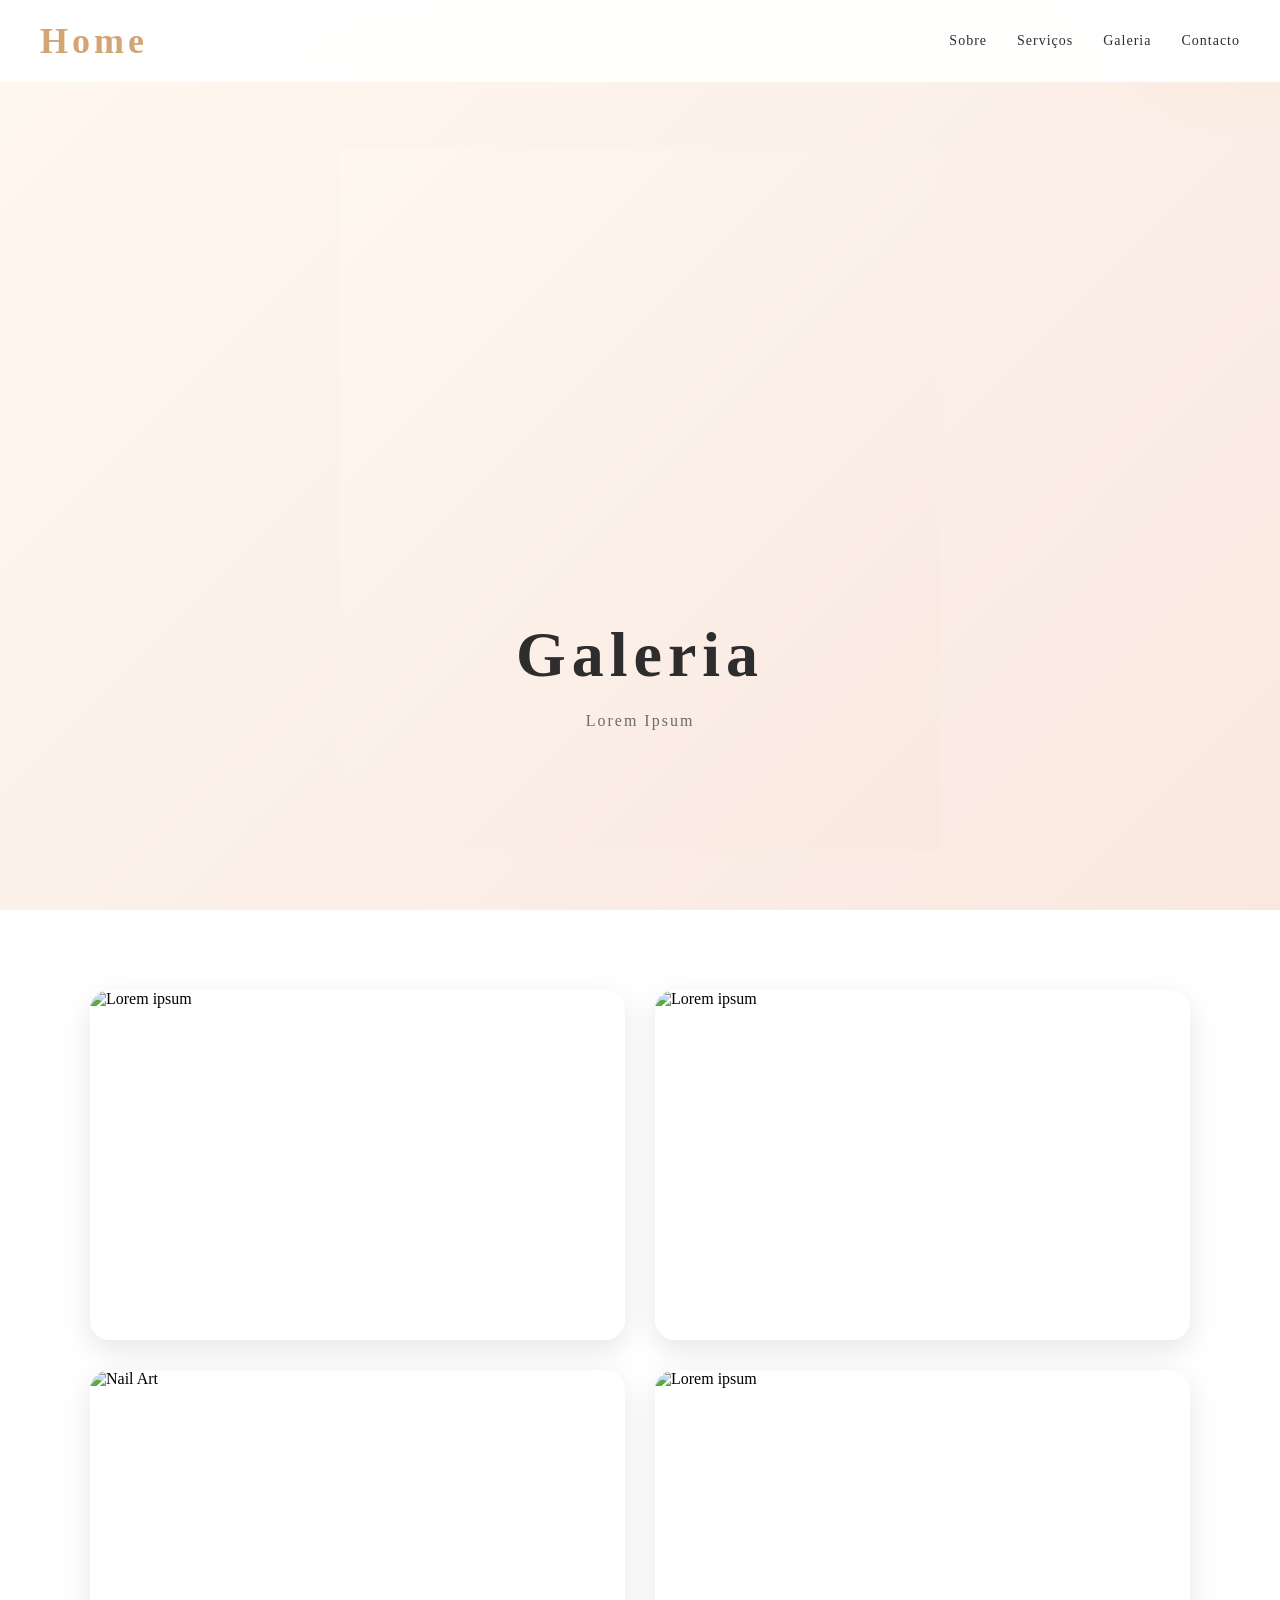
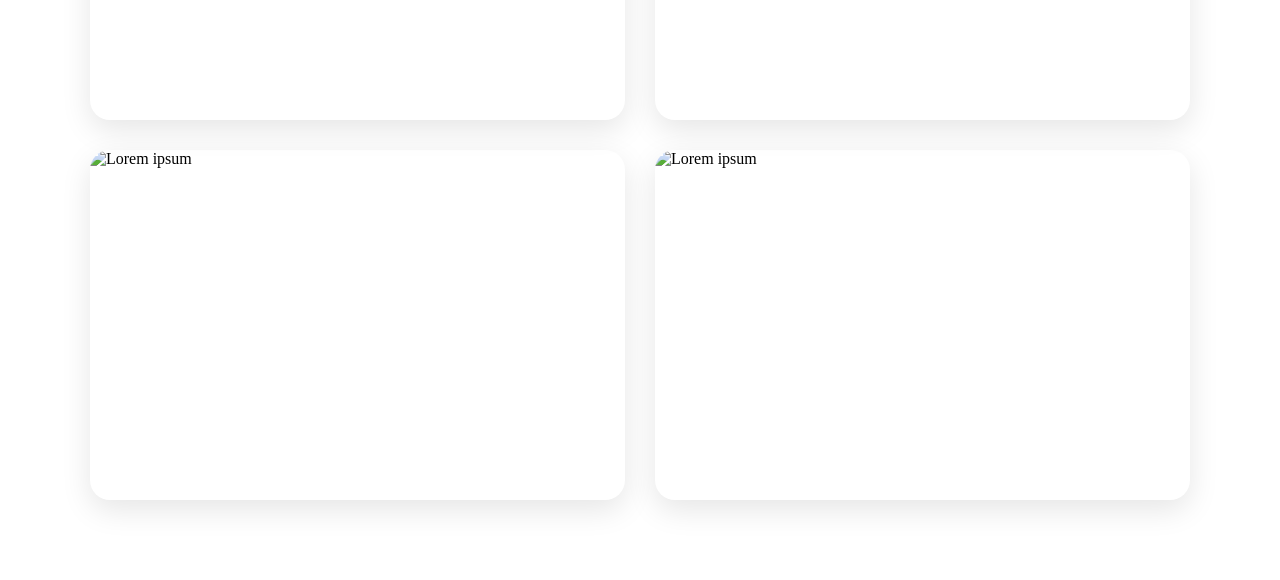
==== pages/galeria.html @ 9c7b869c "Added landing page hero photo. Added missing pages. Added layout for pages. Changed css. Missing: Ad" ====
<!DOCTYPE html>
<html lang="en">

<head>
    <meta charset="UTF-8">
    <meta name="viewport" content="width=device-width, initial-scale=1.0">
    <link rel="stylesheet" href="../css/estilo.css">
    <link href="https://fonts.googleapis.com/icon?family=Material+Icons" rel="stylesheet">
    <title>Galeria</title>
</head>

<body>
    <!-- Navigation -->
    <nav class="navbar">
        <a href="../index.html" class="logo">Home</a>
        <button class="mobile-menu-btn" onclick="toggleMobileMenu()">
            <i class="material-icons">menu</i>
        </button>
        <div class="nav-links">
            <a href="../index.html#about">Sobre</a>
            <a href="./serviços.html">Serviços</a>
            <a href="./galeria.html">Galeria</a>
            <a href="../index.html#contact">Contacto</a>
        </div>
    </nav>

    <!-- Mobile Menu Overlay -->
    <div class="mobile-menu-overlay" id="mobileMenu">
        <button class="mobile-menu-btn" onclick="toggleMobileMenu()"
            style="position: absolute; top: 20px; right: 20px;">
            <i class="material-icons">close</i>
        </button>
        <a href="../index.html#about">Sobre</a>
        <a href="./serviços.html">Serviços</a>
        <a href="./galeria.html">Galeria</a>
        <a href="../index.html#contact">Contacto</a>
    </div>


    <!-- Portfolio Hero -->
    <section class="portfolio-hero">
        <div class="hero-content">
            <h1 class="page-title">Galeria</h1>
            <p class="page-subtitle">Lorem Ipsum</p>
        </div>
    </section>

    <!-- Gallery Grid -->
    <section class="gallery-section">
        <div class="container">
            <div class="gallery-grid">
                <div class="gallery-item">
                    <img src="https://sfile.chatglm.cn/images-ppt/7fe1dd910fc1.jpg" alt=" Lorem ipsum">
                    <div class="gallery-overlay">
                        <h3 class="gallery-title">Lorem Ipsum</h3>
                        <p class="gallery-category">Lorem ipsum dolor sit amet, consectetur adipiscing elit, sed do
                            eiusmod tempor incididunt ut labore et dolore magna aliqua.</p>
                    </div>
                </div>
                <div class="gallery-item">
                    <img src="https://sfile.chatglm.cn/images-ppt/7fe1dd910fc1.jpg" alt=" Lorem ipsum">
                    <div class="gallery-overlay">
                        <h3 class="gallery-title">Lorem Ipsum</h3>
                        <p class="gallery-category">Lorem ipsum dolor sit amet, consectetur adipiscing elit, sed do
                            eiusmod tempor incididunt ut labore et dolore magna aliqua.</p>
                    </div>
                </div>
                <div class="gallery-item">
                    <img src="https://sfile.chatglm.cn/images-ppt/7fe1dd910fc1.jpg" alt="Nail Art">
                    <div class="gallery-overlay">
                        <h3 class="gallery-title">Nail Art</h3>
                        <p class="gallery-category">Lorem ipsum dolor sit amet, consectetur adipiscing elit, sed do
                            eiusmod tempor incididunt ut labore et dolore magna aliqua.</p>
                    </div>
                </div>
                <div class="gallery-item">
                    <img src="https://sfile.chatglm.cn/images-ppt/7fe1dd910fc1.jpg" alt="Lorem ipsum">
                    <div class="gallery-overlay">
                        <h3 class="gallery-title">Lorem Ipsum</h3>
                        <p class="gallery-category">Lorem ipsum dolor sit amet, consectetur adipiscing elit, sed do
                            eiusmod tempor incididunt ut labore et dolore magna aliqua.</p>
                    </div>
                </div>
                <div class="gallery-item">
                    <img src="https://sfile.chatglm.cn/images-ppt/7fe1dd910fc1.jpg" alt="Lorem ipsum">
                    <div class="gallery-overlay">
                        <h3 class="gallery-title">Lorem Ipsum</h3>
                        <p class="gallery-category">Lorem ipsum dolor sit amet, consectetur adipiscing elit, sed do
                            eiusmod tempor incididunt ut labore et dolore magna aliqua.</p>
                    </div>
                </div>
                <div class="gallery-item">
                    <img src="https://sfile.chatglm.cn/images-ppt/7fe1dd910fc1.jpg" alt="Lorem ipsum">
                    <div class="gallery-overlay">
                        <h3 class="gallery-title">Lorem ipsum</h3>
                        <p class="gallery-category">Lorem ipsum dolor sit amet, consectetur adipiscing elit, sed do
                            eiusmod tempor incididunt ut labore et dolore magna aliqua.</p>
                    </div>
                </div>
            </div>
        </div>
    </section>
---- css/estilo.css ----
* {
     margin: 0;
     padding: 0;
     box-sizing: border-box;
 }

 :root {
     --primary: #F8E8E0;
     --secondary: #FFF8F0;
     --accentColor: #D4A574;
     --text-dark: #2D2D2D;
     --text-light: #6B6B6B;
     --white: #FFFFFF;
     --blush: #FCE4EC;
 }

 .navbar {
     position: fixed;
     top: 0;
     left: 0;
     right: 0;
     background: rgba(255, 255, 255, 0.95);
     backdrop-filter: blur(10px);
     padding: 20px 40px;
     display: flex;
     justify-content: space-between;
     align-items: center;
     z-index: 1000;
 }

 .logo {
     font-family: 'Playfair Display', serif;
     font-size: 36px;
     font-weight: bold;
     color: var(--accentColor);
     letter-spacing: 4px;
     text-decoration: none;
     transition: opacity 0.3s ease;
     flex-shrink: 0;
 }

 .logo:hover {
     opacity: 0.8;
 }

 .nav-links {
     display: flex;
     gap: 30px;
 }

 .nav-links a {
     text-decoration: none;
     color: var(--text-dark);
     font-weight: 400;
     font-size: 14px;
     transition: color 0.3s ease;
     letter-spacing: 1px;
 }

 .nav-links a:hover {
     color: var(--accentColor);
 }

 /* Mobile Menu Button */
 .mobile-menu-btn {
     display: none;
     background: none;
     border: none;
     cursor: pointer;
     padding: 10px;
     z-index: 1001;
     flex-shrink: 0;
 }

 .mobile-menu-btn .material-icons {
     font-size: 32px;
     color: var(--accent);
 }

 /* Mobile Menu Overlay */
 .mobile-menu-overlay {
     display: none;
     position: fixed;
     top: 0;
     left: 0;
     width: 100%;
     height: 100%;
     background: rgba(255, 255, 255, 0.98);
     z-index: 999;
     flex-direction: column;
     justify-content: center;
     align-items: center;
     gap: 30px;
 }

 .mobile-menu-overlay.active {
     display: flex;
 }

 .mobile-menu-overlay a {
     font-family: 'Poppins', sans-serif;
     font-size: 28px;
     color: var(--text-dark);
     text-decoration: none;
     letter-spacing: 2px;
     transition: color 0.3s ease;
     padding: 15px 30px;
     min-width: 200px;
     text-align: center;
 }

 .mobile-menu-overlay a:hover {
     color: var(--accent);
 }

 /* Hero Section */
 .hero {
     display: flex;
     min-height: 700px;
     position: relative;
     overflow: hidden;
     clip-path: ellipse(150% 100% at 50% 0%);
 }

 .hero-content {
     width: 50%;
     min-height: 700px;
     padding: 80px 60px 120px;
     display: flex;
     flex-direction: column;
     justify-content: flex-end;
     background: linear-gradient(135deg, var(--secondary), var(--primary));
     position: relative;
     z-index: 1;
 }

 .hero-image {
     width: 50%;
     min-height: 700px;
     background-image: url("../assets/margarida.jpeg");
     background-position: right center;
     background-size: contain;
     background-repeat: no-repeat;
 }

 .brand-name {
     font-family: 'Poppins', sans-serif;
     font-size: 72px;
     font-weight: 300;
     color: var(--text-dark);
     letter-spacing: 12px;
     margin-bottom: 0;
     line-height: 1;
     text-transform: uppercase;
 }

 .brand-subtitle {
     font-family: 'Poppins', sans-serif;
     font-size: 14px;
     font-weight: 300;
     color: var(--text-light);
     letter-spacing: 3px;
     margin-top: 20px;
     text-transform: uppercase;
 }

 .brand-description {
     font-family: 'Poppins', sans-serif;
     font-size: 15px;
     font-weight: 300;
     color: var(--text-light);
     letter-spacing: 0.5px;
     margin-top: 25px;
     line-height: 1.7;
     max-width: 450px;
 }

 /* About Section */
 .about {
     padding: 80px 40px;
     background: var(--white);
 }

 .container {
     max-width: 1100px;
     margin: 0 auto;
 }

 .section-title {
     font-family: 'Playfair Display', serif;
     font-size: 42px;
     text-align: center;
     margin-bottom: 50px;
     color: var(--text-dark);
     font-weight: 600;
 }

 .about-content {
     display: flex;
     gap: 50px;
     align-items: center;
 }

 .about-image {
     flex: 1;
     border-radius: 20px;
     overflow: hidden;
     box-shadow: 0 20px 60px rgba(0, 0, 0, 0.1);
 }

 .about-image img {
     width: 100%;
     height: 500px;
     object-fit: cover;
 }

 .about-text {
     flex: 1;
     /* font-family:myfont; */
 }

 .about-text p {
     color: var(--text-light);
     font-size: 16px;
     line-height: 1.8;
     margin-bottom: 20px;
 }

 .signature {
     font-family: 'Playfair Display', serif;
     font-size: 24px;
     color: var(--accent);
     font-style: italic;
     margin-top: 30px;
 }

 /* Contact Section */
 .contact {
     padding: 60px 40px;
     background: linear-gradient(135deg, var(--primary) 0%, var(--blush) 100%);
 }

 .contact-content {
     display: grid;
     grid-template-columns: 1fr 1fr;
     gap: 50px;
     margin-top: 40px;
 }

 .contact-info h3 {
     font-family: 'Playfair Display', serif;
     font-size: 28px;
     margin-bottom: 30px;
     color: var(--text-dark);
 }

 .contact-item {
     display: flex;
     align-items: center;
     gap: 20px;
     margin-bottom: 25px;
 }

 .contact-icon {
     width: 50px;
     height: 50px;
     background: var(--primary);
     border-radius: 50%;
     display: flex;
     align-items: center;
     justify-content: center;
     flex-shrink: 0;
 }

 .contact-icon .material-icons {
     color: var(--accent);
     font-size: 24px;
 }

 .contact-details h4 {
     font-size: 16px;
     color: var(--text-dark);
     margin-bottom: 5px;
 }

 .contact-details p {
     color: var(--text-light);
     font-size: 14px;
 }

 .contact-image {
     border-radius: 20px;
     overflow: hidden;
     box-shadow: 0 20px 60px rgba(0, 0, 0, 0.15);
     height: 100%;
     min-height: 400px;
 }

 .contact-image img {
     width: 100%;
     height: 100%;
     object-fit: cover;
 }

 /* Services Hero */
 .services-hero {
     min-height: 400px;
     padding: 150px 40px 60px;
     background: linear-gradient(135deg, var(--secondary) 0%, var(--primary) 100%);
     display: flex;
     align-items: center;
     justify-content: center;
     position: relative;
     overflow: hidden;
 }

 .hero-content {
     text-align: center;
 }

 .page-title {
     font-family: 'Playfair Display', serif;
     font-size: 64px;
     font-weight: 700;
     color: var(--text-dark);
     letter-spacing: 6px;
     margin-bottom: 20px;
 }

 .page-subtitle {
     font-size: 16px;
     color: var(--text-light);
     font-weight: 300;
     letter-spacing: 2px;
 }

 /* Services Grid */
 .services-section {
     padding: 80px 40px;
     background: var(--white);
 }

 .container {
     max-width: 1100px;
     margin: 0 auto;
 }

 .services-grid {
     display: grid;
     grid-template-columns: repeat(3, 1fr);
     gap: 30px;
     margin-top: 0;
 }

 .service-card {
     background: var(--white);
     padding: 50px 35px;
     border-radius: 20px;
     text-align: center;
     transition: all 0.3s ease;
     box-shadow: 0 5px 20px rgba(0, 0, 0, 0.05);
     border: 1px solid rgba(212, 165, 116, 0.1);
 }

 .service-card:hover {
     transform: translateY(-10px);
     box-shadow: 0 20px 50px rgba(212, 165, 116, 0.2);
     border-color: var(--accent);
 }

 .service-icon {
     width: 80px;
     height: 80px;
     background: var(--primary);
     border-radius: 50%;
     display: flex;
     align-items: center;
     justify-content: center;
     margin: 0 auto 25px;
     transition: all 0.3s ease;
 }

 .service-card:hover .service-icon {
     background: var(--accent);
 }

 .service-icon .material-icons {
     font-size: 36px;
     color: var(--accent);
     transition: color 0.3s ease;
 }

 .service-card:hover .service-icon .material-icons {
     color: var(--white);
 }

 .service-title {
     font-family: 'Playfair Display', serif;
     font-size: 24px;
     margin-bottom: 18px;
     color: var(--text-dark);
 }

 .service-description {
     color: var(--text-light);
     font-size: 15px;
     line-height: 1.7;
 }

 /* Portfolio Hero */
 .portfolio-hero {
     min-height: 400px;
     padding: 150px 40px 60px;
     background: linear-gradient(135deg, var(--secondary) 0%, var(--primary) 100%);
     display: flex;
     align-items: center;
     justify-content: center;
     position: relative;
     overflow: hidden;
 }

 .portfolio-hero::before {
     content: '';
     position: absolute;
     top: -50%;
     right: -20%;
     width: 600px;
     height: 600px;
     background: radial-gradient(circle, rgba(212, 165, 116, 0.15) 0%, transparent 70%);
     border-radius: 50%;
 }

 .hero-content {
     text-align: center;
     z-index: 1;
 }

 .page-title {
     font-family: 'Playfair Display', serif;
     font-size: 64px;
     font-weight: 700;
     color: var(--text-dark);
     letter-spacing: 6px;
     margin-bottom: 20px;
 }

 .page-subtitle {
     font-size: 16px;
     color: var(--text-light);
     font-weight: 300;
     letter-spacing: 2px;
 }

 /* Gallery Grid */
 .gallery-section {
     padding: 80px 40px;
     background: var(--white);
 }

 .container {
     max-width: 1100px;
     margin: 0 auto;
 }

 .gallery-grid {
     display: grid;
     grid-template-columns: repeat(2, 1fr);
     gap: 30px;
     margin-top: 0;
 }

 .gallery-item {
     position: relative;
     border-radius: 20px;
     overflow: hidden;
     height: 350px;
     box-shadow: 0 10px 30px rgba(0, 0, 0, 0.1);
     transition: all 0.3s ease;
 }

 .gallery-item:hover {
     transform: translateY(-5px);
     box-shadow: 0 20px 50px rgba(212, 165, 116, 0.25);
 }

 .gallery-item img {
     width: 100%;
     height: 100%;
     object-fit: cover;
     transition: transform 0.5s ease;
 }

 .gallery-item:hover img {
     transform: scale(1.05);
 }

 .gallery-overlay {
     position: absolute;
     bottom: 0;
     left: 0;
     right: 0;
     background: linear-gradient(to top, rgba(45, 45, 45, 0.8), transparent);
     padding: 30px 20px 20px;
     opacity: 0;
     transition: opacity 0.3s ease;
 }

 .gallery-item:hover .gallery-overlay {
     opacity: 1;
 }

 .gallery-title {
     font-family: 'Playfair Display', serif;
     font-size: 20px;
     color: var(--white);
     margin-bottom: 5px;
 }

 .gallery-category {
     font-size: 13px;
     color: rgba(255, 255, 255, 0.8);
     text-transform: uppercase;
     letter-spacing: 1px;
 }

 /* Footer Section */
 .footer {
     background: var(--text-dark);
     color: var(--white);
     padding: 50px 40px 30px;
     text-align: center;
 }

 .footer-logo {
     font-family: 'Playfair Display', serif;
     font-size: 32px;
     margin-bottom: 20px;
     color: var(--accent);
     letter-spacing: 5px;
 }

 .footer-text {
     color: rgba(255, 255, 255, 0.7);
     font-size: 13px;
     margin-bottom: 10px;
 }

 .social-links {
     display: flex;
     justify-content: center;
     gap: 20px;
     margin: 25px 0;
 }

 .social-links a {
     width: 45px;
     height: 45px;
     background: rgba(255, 255, 255, 0.1);
     border-radius: 50%;
     display: flex;
     align-items: center;
     justify-content: center;
     color: var(--white);
     transition: all 0.3s ease;
 }

 .social-links a:hover {
     background: var(--accent);
     transform: translateY(-3px);
 }

 .copyright {
     color: rgba(255, 255, 255, 0.5);
     font-size: 12px;
     margin-top: 20px;
 }

 /* Small Mobile */
 @media (max-width: 480px) {
     .navbar {
         padding: 12px 15px;
         min-height: 60px;
     }

     .logo {
         font-size: 16px;
         letter-spacing: 1px;
     }

     .hero {
         min-height: 480px;
     }

     .nav-links {
         display: none;
     }

     .mobile-menu-btn {
         display: block;
     }

     .hero {
         min-height: 480px;
     }

     .hero-content {
         padding: 90px 20px 70px;
     }

     .brand-name {
         font-size: 28px;
         letter-spacing: 4px;
     }

     .brand-subtitle {
         font-size: 12px;
     }

     .about,
     .testimonials,
     .contact {
         padding: 50px 15px;
     }

     .section-title {
         font-size: 26px;
     }

     .about-image img {
         height: 280px;
     }

     .about-text p {
         font-size: 14px;
     }

     @font-face {
         font-family: BonVivant;
         src: url(https://static1.squarespace.com/static/5ecfdcc5c5932e49d3ae7731/t/5eea793080b9c715ed793608/1592424754448/BonVivant.otf);
     }
 }
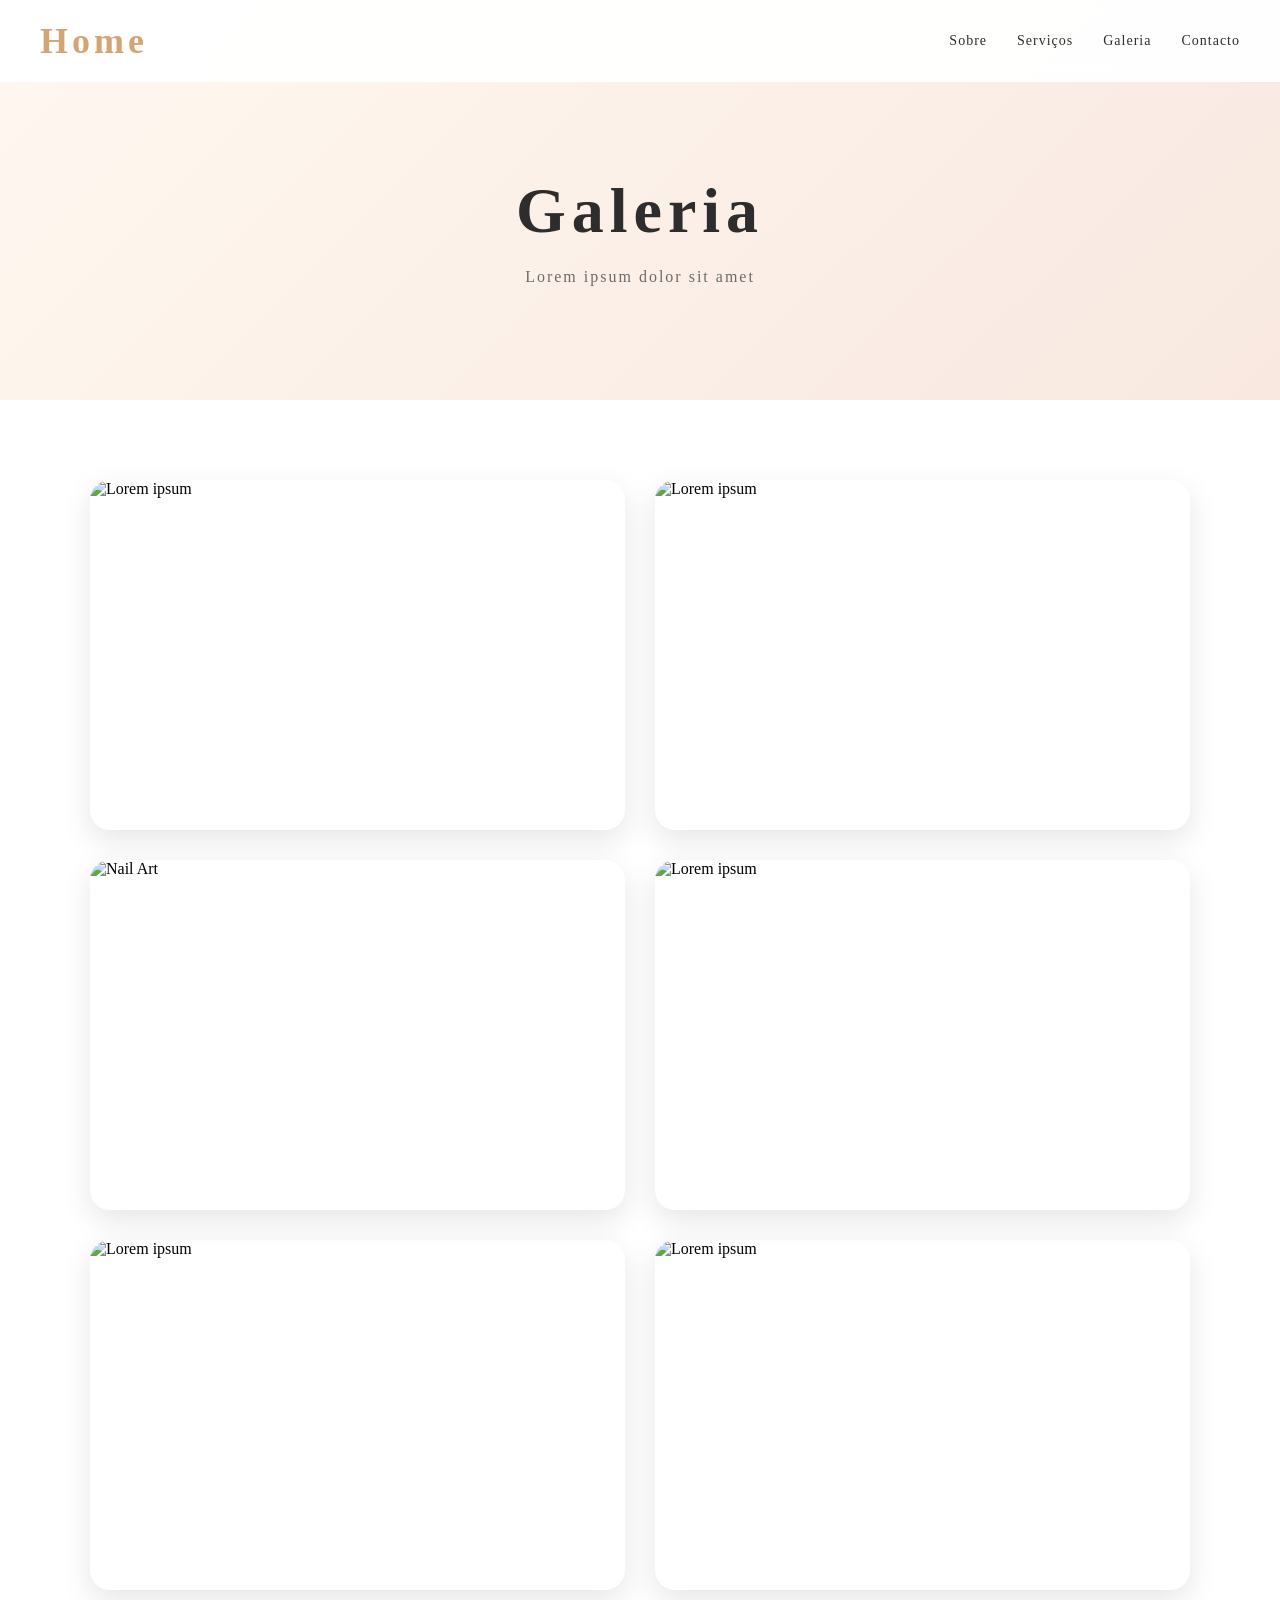
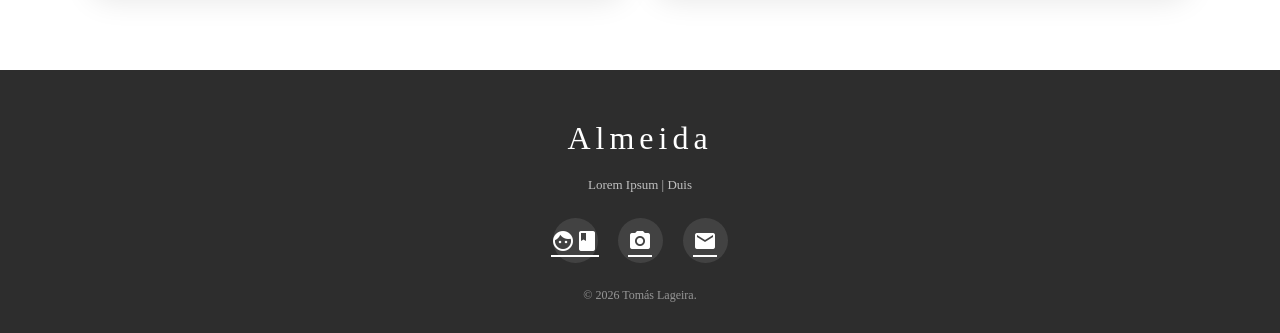
==== commit e741932a: "Fixed redundant code. Adjusted heroes. Used new font for signature. Adjusted new pages layout. Impro" ====
--- a/pages/galeria.html
+++ b/pages/galeria.html
@@ -37,11 +37,11 @@
     </div>
 
 
-    <!-- Portfolio Hero -->
-    <section class="portfolio-hero">
-        <div class="hero-content">
+    <!-- Gallery Hero -->
+    <section class="gallery-hero">
+        <div class="gallery-hero-content">
             <h1 class="page-title">Galeria</h1>
-            <p class="page-subtitle">Lorem Ipsum</p>
+            <p class="page-subtitle">Lorem ipsum dolor sit amet </p>
         </div>
     </section>
 
@@ -99,4 +99,20 @@
                 </div>
             </div>
         </div>
-    </section>+    </section>
+
+    <!-- Footer -->
+    <footer class="footer">
+        <div class="footer-logo">Almeida</div>
+        <p class="footer-text">Lorem Ipsum | Duis</p>
+        <div class="social-links">
+            <a href="#"><i class="material-icons">facebook</i></a>
+            <a href="#"><i class="material-icons">photo_camera</i></a>
+            <a href="#"><i class="material-icons">email</i></a>
+        </div>
+        <p class="copyright">© 2026 Tomás Lageira.</p>
+    </footer>
+    <script src="../js/scripts.js"></script>
+</body>
+
+</html>
--- a/css/estilo.css
+++ b/css/estilo.css
@@ -74,7 +74,7 @@
 
  .mobile-menu-btn .material-icons {
      font-size: 32px;
-     color: var(--accent);
+     color: var(--accentColor);
  }
 
  /* Mobile Menu Overlay */
@@ -110,7 +110,7 @@
  }
 
  .mobile-menu-overlay a:hover {
-     color: var(--accent);
+     color: accentColor;
  }
 
  /* Hero Section */
@@ -120,6 +120,7 @@
      position: relative;
      overflow: hidden;
      clip-path: ellipse(150% 100% at 50% 0%);
+     background: linear-gradient(135deg, var(--secondary), var(--primary));
  }
 
  .hero-content {
@@ -129,9 +130,8 @@
      display: flex;
      flex-direction: column;
      justify-content: flex-end;
-     background: linear-gradient(135deg, var(--secondary), var(--primary));
      position: relative;
-     z-index: 1;
+     text-align: center;
  }
 
  .hero-image {
@@ -162,12 +162,15 @@
      letter-spacing: 3px;
      margin-top: 20px;
      text-transform: uppercase;
+     text-align: center;
  }
 
  .brand-description {
      font-family: 'Poppins', sans-serif;
      font-size: 15px;
      font-weight: 300;
+     text-align: center;
+     align-self: center;
      color: var(--text-light);
      letter-spacing: 0.5px;
      margin-top: 25px;
@@ -177,8 +180,8 @@
 
  /* About Section */
  .about {
-     padding: 80px 40px;
-     background: var(--white);
+     padding: 50px 15px;
+     background: var(--whi);
  }
 
  .container {
@@ -227,11 +230,13 @@
  }
 
  .signature {
-     font-family: 'Playfair Display', serif;
+     font-family: 'BonVivant';
      font-size: 24px;
-     color: var(--accent);
-     font-style: italic;
      margin-top: 30px;
+     color: var(--accentColor);
+     text-shadow:
+         0.3px 0 currentColor,
+         -0.3px 0 currentColor;
  }
 
  /* Contact Section */
@@ -273,7 +278,7 @@
  }
 
  .contact-icon .material-icons {
-     color: var(--accent);
+     color: accentColor;
      font-size: 24px;
  }
 
@@ -305,7 +310,6 @@
  /* Services Hero */
  .services-hero {
      min-height: 400px;
-     padding: 150px 40px 60px;
      background: linear-gradient(135deg, var(--secondary) 0%, var(--primary) 100%);
      display: flex;
      align-items: center;
@@ -314,7 +318,14 @@
      overflow: hidden;
  }
 
- .hero-content {
+ .services-hero-content {
+     width: 100%;
+     min-height: auto;
+     padding: 120px 20px 60px;
+     display: flex;
+     flex-direction: column;
+     justify-content: center;
+     align-items: center;
      text-align: center;
  }
 
@@ -340,11 +351,6 @@
      background: var(--white);
  }
 
- .container {
-     max-width: 1100px;
-     margin: 0 auto;
- }
-
  .services-grid {
      display: grid;
      grid-template-columns: repeat(3, 1fr);
@@ -365,7 +371,7 @@
  .service-card:hover {
      transform: translateY(-10px);
      box-shadow: 0 20px 50px rgba(212, 165, 116, 0.2);
-     border-color: var(--accent);
+     border-color: accentColor;
  }
 
  .service-icon {
@@ -381,12 +387,12 @@
  }
 
  .service-card:hover .service-icon {
-     background: var(--accent);
+     background: accentColor;
  }
 
  .service-icon .material-icons {
      font-size: 36px;
-     color: var(--accent);
+     color: accentColor;
      transition: color 0.3s ease;
  }
 
@@ -407,10 +413,9 @@
      line-height: 1.7;
  }
 
- /* Portfolio Hero */
- .portfolio-hero {
+ /* Gallery Hero */
+ .gallery-hero {
      min-height: 400px;
-     padding: 150px 40px 60px;
      background: linear-gradient(135deg, var(--secondary) 0%, var(--primary) 100%);
      display: flex;
      align-items: center;
@@ -419,47 +424,21 @@
      overflow: hidden;
  }
 
- .portfolio-hero::before {
-     content: '';
-     position: absolute;
-     top: -50%;
-     right: -20%;
-     width: 600px;
-     height: 600px;
-     background: radial-gradient(circle, rgba(212, 165, 116, 0.15) 0%, transparent 70%);
-     border-radius: 50%;
- }
-
- .hero-content {
-     text-align: center;
-     z-index: 1;
- }
-
- .page-title {
-     font-family: 'Playfair Display', serif;
-     font-size: 64px;
-     font-weight: 700;
-     color: var(--text-dark);
-     letter-spacing: 6px;
-     margin-bottom: 20px;
- }
-
- .page-subtitle {
-     font-size: 16px;
-     color: var(--text-light);
-     font-weight: 300;
-     letter-spacing: 2px;
+ .gallery-hero-content {
+     width: 100%;
+     min-height: auto;
+     padding: 120px 20px 60px;
+     display: flex;
+     flex-direction: column;
+     justify-content: center;
+     align-items: center;
+     text-align: center;
  }
 
  /* Gallery Grid */
  .gallery-section {
      padding: 80px 40px;
      background: var(--white);
- }
-
- .container {
-     max-width: 1100px;
-     margin: 0 auto;
  }
 
  .gallery-grid {
@@ -535,7 +514,7 @@
      font-family: 'Playfair Display', serif;
      font-size: 32px;
      margin-bottom: 20px;
-     color: var(--accent);
+     color: accentColor;
      letter-spacing: 5px;
  }
 
@@ -565,7 +544,7 @@
  }
 
  .social-links a:hover {
-     background: var(--accent);
+     background: accentColor;
      transform: translateY(-3px);
  }
 
@@ -573,6 +552,95 @@
      color: rgba(255, 255, 255, 0.5);
      font-size: 12px;
      margin-top: 20px;
+ }
+
+ /* Fonts */
+ @font-face {
+     font-family: BonVivant;
+     src: url(../assets/BonVivant.otf);
+ }
+
+ /* Mobile Responsive */
+ @media (max-width: 768px) {
+     .navbar {
+         padding: 15px 20px;
+         min-height: 70px;
+     }
+
+     .logo {
+         font-size: 18px;
+         letter-spacing: 1px;
+     }
+
+     .nav-links {
+         display: none;
+     }
+
+     .mobile-menu-btn {
+         display: block;
+         padding: 8px;
+         margin-left: 15px;
+     }
+
+     .mobile-menu-btn .material-icons {
+         font-size: 28px;
+     }
+
+     .brand-name {
+         font-size: 40px;
+         letter-spacing: 5px;
+     }
+
+     .brand-subtitle {
+         font-size: 12px;
+         letter-spacing: 2px;
+         margin-top: 15px;
+     }
+
+     .brand-description {
+         font-size: 13px;
+         margin-top: 20px;
+         max-width: 100%;
+     }
+
+     .services-hero,
+     .gallery-hero {
+         min-height: 260px;
+         padding: 100px 20px 50px;
+     }
+
+     .services-hero-content,
+     .gallery-hero-content {
+         width: 100%;
+         min-height: auto;
+         padding: 0;
+         text-align: center;
+         align-items: center;
+         justify-content: center;
+     }
+
+     .service-card {
+         padding: 30px 20px;
+     }
+
+     .page-title {
+         font-size: 36px;
+         letter-spacing: 2px;
+     }
+
+     .page-subtitle {
+         font-size: 14px;
+         letter-spacing: 1px;
+     }
+
+     .services-section,
+     .gallery-section {
+         padding: 50px 20px;
+     }
+
+     .gallery-item {
+         height: 260px;
+     }
  }
 
  /* Small Mobile */
@@ -600,11 +668,26 @@
      }
 
      .hero {
-         min-height: 480px;
+         /* flex-direction: column; */
+         min-height: auto;
+         clip-path: none;
      }
 
      .hero-content {
-         padding: 90px 20px 70px;
+         width: 100%;
+         min-height: auto;
+         padding: 110px 24px 32px;
+         align-items: center;
+         text-align: center;
+         justify-content: center;
+     }
+
+     .hero-image {
+         width: 100%;
+         min-height: 420px;
+         margin-left: 0;
+         background-size: cover;
+         background-position: center top;
      }
 
      .brand-name {
@@ -616,16 +699,15 @@
          font-size: 12px;
      }
 
-     .about,
-     .testimonials,
-     .contact {
-         padding: 50px 15px;
-     }
-
      .section-title {
          font-size: 26px;
      }
 
+     .page-title {
+         font-size: 28px;
+         letter-spacing: 2px;
+     }
+
      .about-image img {
          height: 280px;
      }
@@ -634,8 +716,13 @@
          font-size: 14px;
      }
 
-     @font-face {
-         font-family: BonVivant;
-         src: url(https://static1.squarespace.com/static/5ecfdcc5c5932e49d3ae7731/t/5eea793080b9c715ed793608/1592424754448/BonVivant.otf);
+     .services-grid,
+     .gallery-grid {
+         grid-template-columns: 1fr;
+         gap: 20px;
+     }
+
+     .gallery-item {
+         height: 220px;
      }
  }
